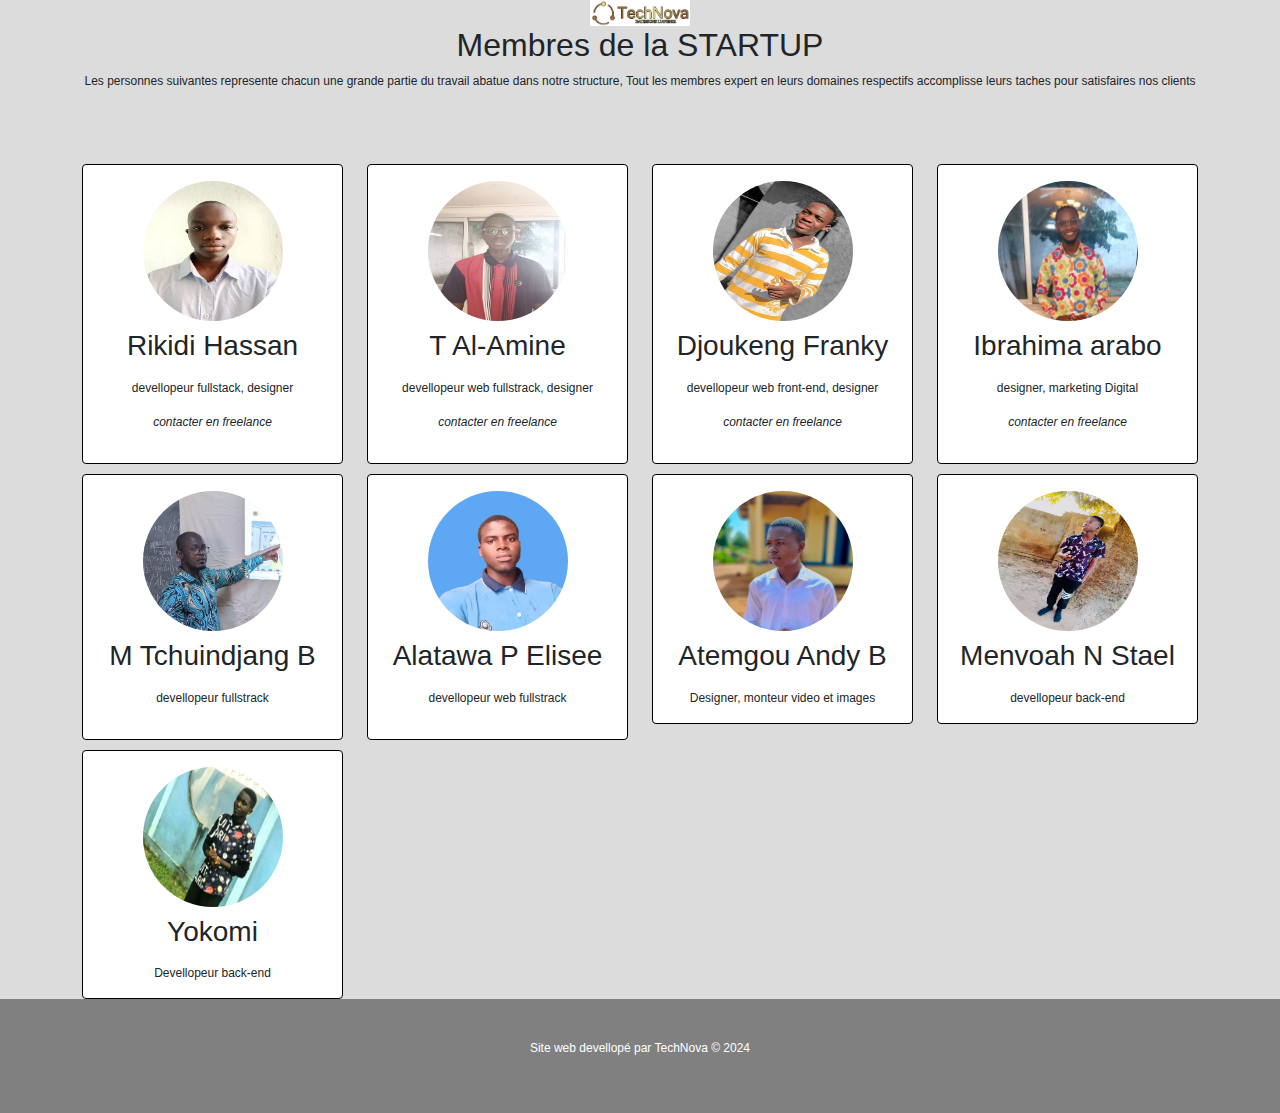
==== membres.html @ 88f5d5d1 "Add files via upload" ====
<!DOCTYPE html>
<html lang="en">
<head>
    <meta charset="UTF-8">
    <meta name="viewport" content="width=device-width, initial-scale=1.0">
    <link rel="stylesheet" href="bootstrap/bootstrap-icons.css">
    <link rel="stylesheet" href="bootstrap/bootstrap.min.css">
    <link rel="stylesheet" href="bootstrap/magnific-popup.css">
    <link rel="stylesheet" href="bootstrap/main.css">
    <link rel="stylesheet" href="fontawesome-free/css/all.css">

    <style>
      body{
        background: rgb(220, 220, 220);
        padding: 0;
        margin: 0;
        box-sizing: border-box;
      }
     .membre{
     margin-top: 10px;
  
 
      } 
      .card{
        /* box-shadow: 0 0 0 1px #000; */
        border: 1px solid #000;
      }
    </style>
    <title>Membres | TechNova</title>
</head>
<body>
    <!-- Three columns of text below the carousel -->
    <section id="teams" class="team section-padding">
      <div class="container">
      <div class="row">
          <div class="col-md-12">
              <div class="section-header text-center pb-5 head">
                <img src="assets/imgs/none.png" alt="" width="100">
                  <h2>Membres de la STARTUP</h2>
                  <p>Les personnes suivantes represente chacun une grande partie du travail abatue dans notre structure, Tout les membres expert en leurs domaines respectifs accomplisse leurs taches pour satisfaires nos clients</p>
              </div>
          </div>
      </div>
      <div class="row">
          <div class="col-12 col-md-6 col-lg-3 membre">
              <div class="card text-center">
                  <div class="card-body">
                      <img src="assets/imgs/moi.jpg" alt="" class="bd-placeholder-img rounded-circle" width="140" height="140">
                      <h3 class="card-title py-2">Rikidi Hassan </h3>
                      <p class="card-text">devellopeur fullstack, designer</p>
                          <p class="socials">
                         
                              <i>contacter en freelance
                              </i>
                          </p>
                  </div>
              </div>
          </div>
            <div class="col-12 col-md-6 col-lg-3 membre">
              <div class="card text-center">
                  <div class="card-body">
                      <img src="assets/imgs/chef.jpg" class="bd-placeholder-img rounded-circle" width="140" height="140">
                      <h3 class="card-title py-2">T Al-Amine</h3>
                      <p class="card-text">devellopeur web fullstrack, designer</p>
                          <p class="socials">
                            <p class="socials">
                           
                                <i>contacter en freelance
                                </i>
   
                          </p>
                  </div>
              </div>
          </div>
          <div class="col-12 col-md-6 col-lg-3 membre">
              <div class="card text-center">
                  <div class="card-body">
                      <img src="assets/imgs/dj.jpg" alt="" class="bd-placeholder-img rounded-circle" width="140" height="140">
                      <h3 class="card-title py-2">Djoukeng Franky</h3>
                      <p class="card-text"> devellopeur web front-end, designer</p>
                          <p class="socials">
                          <p class="socials">
                         
                              <i>contacter en freelance
                              </i>
                          </p>
                  </div>
              </div>
          </div>
        <div class="col-12 col-md-6 col-lg-3 membre">
              <div class="card text-center">
                  <div class="card-body">
                      <img src="assets/imgs/arabo.jpg" alt="" class="bd-placeholder-img rounded-circle" width="140" height="140">
                      <h3 class="card-title py-2">Ibrahima arabo</h3>
                      <p class="card-text">designer, marketing Digital</p>
                          <p class="socials">
                          <p class="socials">
                         
                              <i>contacter en freelance
                              </i>
                          </p>
                  </div>
              </div>
            </div>
          <div class="col-12 col-md-6 col-lg-3 membre">
              <div class="card text-center">
                  <div class="card-body">
                      <img src="assets/imgs/grandprof.jpg" alt="" class="bd-placeholder-img rounded-circle" width="140" height="140">
                      <h3 class="card-title py-2">M Tchuindjang B</h3>
                      <p class="card-text">devellopeur fullstrack</p>
                              </i>
                          </p>
                  </div>
              </div>
          </div> 
          <div class="col-12 col-md-6 col-lg-3 membre">
            <div class="card text-center">
                <div class="card-body">
                    <img src="assets/imgs/elisee.jpg" alt="" class="bd-placeholder-img rounded-circle" width="140" height="140">
                    <h3 class="card-title py-2">Alatawa P Elisee</h3>
                    <p class="card-text">devellopeur web fullstrack</p>
                        <p class="socials">
                            <i class="fa fa-phone"></i>
                            <i class="fa fa-comment"></i>
                            <i class="fa fa-id-badge"></i>
                            <i class="fa fa-whatsapp"></i>
                        </p>
                </div>
            </div>
        </div> 
      <div class="col-12 col-md-6 col-lg-3 membre">
        <div class="card text-center">
            <div class="card-body">
                <img src="assets/imgs/andy.jpg" alt="" class="bd-placeholder-img rounded-circle" width="140" height="140">
                <h3 class="card-title py-2">Atemgou Andy B</h3>
                <p class="card-text">Designer, monteur video et images</p>

            </div>
        </div>
    </div> 
    <div class="col-12 col-md-6 col-lg-3 membre">
        <div class="card text-center">
            <div class="card-body">
                <img src="assets/imgs/menvoah.jpg" alt="" class="bd-placeholder-img rounded-circle" width="140" height="140">
                <h3 class="card-title py-2">Menvoah N Stael</h3>
                <p class="card-text">devellopeur back-end</p>

            </div>
        </div>
    </div> 
    <div class="col-12 col-md-6 col-lg-3 membre">
        <div class="card text-center">
            <div class="card-body">
                <img src="assets/imgs/yokomi.jpg" alt="" class="bd-placeholder-img rounded-circle" width="140" height="140">
                <h3 class="card-title py-2">Yokomi</h3>
                <p class="card-text">Devellopeur back-end</p>

            </div>
        </div>
    </div> 
      
      
      
      </div>
      </section>
      <Footer style="background-color: gray;padding: 40px;color: #fff;text-align: center;">
        <p>Site web devellopé par TechNova &copy  2024</p>
      </Footer>
</body>
</html>
---- bootstrap/main.css ----
/* Modification of scroll bar */
::-webkit-scrollbar{
  width: 10px;
}
::-webkit-scrollbar-track{
  border-radius: 5px;
  box-shadow: inset 0 0 10px rgba(0, 0, 0, .1);
}
::-webkit-scrollbar-thumb{
  border-radius: 5px;
  background: #27AAE1;
}
::-webkit-scrollbar-thumb:hover{
  background: rgba(30, 140, 200, 1);
}


body{
  font-family: Arial;
  font-size: 15px;
}
p{
  font-size: 12px;
}
a{
  text-decoration: none;
}
.pub_info_image{
  float: left;
  border-radius: 100%;
  overflow: hidden;
  width: 50px;
  height: 50px;
  background: rgb(166, 166, 166);
}
.pub_info_image img{
  width: 100%;
  height: 100%;
}

/* ------------------------------------------------------------------------------- */
/* ---------------------------------post_form------------------------------------- */
/* ------------------------------------------------------------------------------- */

.post_form li{
  display: inline-block;
}
.publish_set{
  padding-top: 20px;
}
.publish_set input{
  color: white;
  border-radius: 20px;
}
.submit_post_but{
  background: #27AAE1;
}

/* ------------------------------------------------------------------------------- */
/* ---------------------------------Navbar---------------------------------------- */
/* ------------------------------------------------------------------------------- */

nav a{
  color: white;
}
.navLogo{
  width: 80px;
  height: auto;
}
.navbar strong{
  font-size: 30px;
}

/* -------------------------------------------------------------------------------------------------------- */
/* ---------------------------------PAGE includes/sideMenu_left.php---------------------------------------- */
/* -------------------------------------------------------------------------------------------------------- */

.main_sideMenu_left{
  /* position: fixed; */
  transition: 1s;
}
.person_personnal_info a{
  text-decoration: none;
  color: #ffffff;
}
.profile_menu{
  padding-top: 50px;
}
.profile_menu a{
  text-decoration: none;
  color: #000000;
  transition: .5s;
}
.profile_menu a:hover{
  color: #27AAE1;
}
.profile_menu li{
  display: block;
}
.profile_info{
  padding-top: 3%;
  background: #27AAE1;
  border-radius: 5px;
  color: white;
}
.profile_info div{
  display: inline-block;
}
.chatOnline{
  background: #8DC63F;
  color: white;
  border-radius: 20px;
  font-weight: bold;
}
.main_sideMenu_left_but{
  width: 100px;
  height: 100px;
  background: green;
  border-radius: 50px;
  /* position: fixed; */
  position: absolute;
  margin-top: 50%;
  margin-left: -50px;
  display: none;
}
.main_sideMenu_left_but img{
  width: 100%;
  height: auto;
}
/* -----------------------------For the responssive of the side Menu left---------------------------------- */
@media (max-width:768px) {
  .main_sideMenu_left{
    position: absolute;
    background: rgba(0, 0, 0, 1);
    z-index: 1;
    width: 100%;
    margin-left: -100%;
    position: fixed;
  }
  .main_sideMenu_left_but{
    display: block;
    z-index: 1;
  }
  .main_sideMenu_left a{
    color: #ffffff;
  }
  .main_sideMenu_left hr{
    background: #ffffff;
  }
  .friends_Online img{
    display: inline-block;
  }
  .friends_Online{

  }
}

/* -------------------------------------------------------------------------------------------------------- */
/* ---------------------------------PAGE includes/sideMenu_right.php--------------------------------------- */
/* -------------------------------------------------------------------------------------------------------- */

.friend_suggest div{
  display: inline-block;
}
.fsin{
  padding-left: 5px;
  padding-top: 5px;
}
.fsin p{
  color: #27AAE1;
}
.fsin a{
  color: #8DC63F;
}
.fsi{
  float: left;
}
.fst{
  padding-top: 3%;
}

/* -------------------------------------------------------------------------------------- */
/* ---------------------------------PAGE NEWSFEED---------------------------------------- */
/* -------------------------------------------------------------------------------------- */

.news img{
  width: 100%;
  height: auto;
}
.publication{
  background: #F8F8F8;
}
.publication .publication_image{
  width: 100%;
  max-height: 350px;
  /* height: 350px; */
  overflow: hidden;
}
@media (max-width:991px) {
  .publication .publication_image{
    height: auto;
    /* background: red; */
  }
}
.publication_info{
  padding-top: 15px;
}
.publication_info div{
  display: inline-block;
}
.pub_name{
  color: #27AAE1;
}
.pub_stat{
  color: #8DC63F;
}
.like_unlike{
  float: right;
}
.commenter b{
  color: #27AAE1;
}
.publication_comments div{
  display: inline-block;
}
.publication_comments{
  padding-bottom: 15px;
}
.commenter_picture{
  background: rgba(166, 166, 166);
  width: 60px;
  height: 60px;
  border-radius: 100%;
  overflow: hidden;
  float: left;
}
.post_comment{
  margin-left: 20px;
  width: 100%;
}
.commenter_picture img{
  width: 100%;
  height: 100%;
  /*padding-right: 15px;/*As the image is already in a defined bootstrap column, it will instead deform the image*/
}
.reply_pub{
  width: 100%;
}
.reply_pub div{
  display: inline-block;
  margin-left: 2px;
}
.replyer_image{
  width: 50px;
  height: 50px;
  border-radius: 100%;
  overflow: hidden;
  float: left;
}
.replyer_image img{
  width: 100%;
  height: 100%;
}
.comments_show{
  overflow: hidden;
  overflow-y: scroll;
  max-height: 220px;
}

/* -------------------------------------------------------------------------------------------------------- */
/* --------------------------------------PAGE edit_profile.php--------------------------------------------- */
/* -------------------------------------------------------------------------------------------------------- */

.page_Hidden{
  display: none;
}
.edit_element h4 i{
  color: #27AAE1;
}

/* -------------------------------------------------------------------------------------------------------- */
/* -------------------------PAGE includes/profile/profile_header.php--------------------------------------- */
/* -------------------------------------------------------------------------------------------------------- */

.profile_background_modif a, .profile_picture_modif a{
  position: absolute;
  color: #ffffff;
  font-size: 30px;
  transition: .5s;
}
.profile_background_modif a:hover, .profile_picture_modif a:hover{
  color: #27AAE1;
}
.edit_prof{
  /* background: url("../images/profile/night.jpg"); */
  background-size: cover;
  /* background-repeat: no-repeat;
  background-position: fixed; */
  height: 55vh;
  border-bottom-left-radius: 5px;
  border-bottom-right-radius: 5px;
}
.small_nav{
  margin-top: 250px;
  background: rgba(0,0,0,0.7);
  border-radius: 5px;
}
/* .small_nav img{
position: absolute;
margin-top: -250px;
} */
.small_nav a{
  margin-left: 25px;
  text-decoration: none;
  color: white;
}
.right_small_nav{
  float: right;
  margin-right: 10px;
  background: #27AAE1;
  font-weight: bold;
  color: white;
  padding: 10px;
  border-radius: 20px;
  margin-top: 25px;
}
.small_nav img{
  width: 100px;
  height: 100px;
}
/* -------------------------------------------------------------------------------------------------------- */
/* --------------------------------PAGE includes/profile/profile_owner_name.php---------------------------------- */
/* -------------------------------------------------------------------------------------------------------- */

.person_name{
  padding-top: 20px;
}
.person_name h2{
  color: #27AAE1;
}

/* -------------------------------------------------------------------------------------------------------- */
/* --------------------------------PAGE includes/profile/profile_left.php---------------------------------- */
/* -------------------------------------------------------------------------------------------------------- */

.left_side_menu{
  padding-top: 15px;
}
.left_side_menu li{
  display: block;
  padding: 15px;
  margin-top: 5px;
  text-decoration: none;
  color: black;
  cursor: pointer;
}
.left_side_menu li:hover{
  color: #8DC63F;
}
.left_side_menu .active{
  border-left: 5px solid #8DC63F;
  color: #8DC63F;
}
/* This is for the left side bar view on phone */
.phone_profile_left li{
  display: inline-block;
}

/* -------------------------------------------------------------------------------------------------------- */
/* --------------------------------PAGE includes/profile/update_basic.php---------------------------------- */
/* -------------------------------------------------------------------------------------------------------- */

.basic_info_update{
  padding-bottom: 20px;
}
.basic_info_update label{
  font-weight: bold;
}
.updbasic{
  width: 100%;
  border-radius: 20px;
  background: #27AAE1;
  color: white;
}

/* -------------------------------------------------------------------------------------------------------- */
/* --------------------------------PAGE includes/profile/password_change.php------------------------------- */
/* -------------------------------------------------------------------------------------------------------- */

.password_info_update{
  padding-bottom: 20px;
}
.password_info_update label{
  font-weight: bold;
}
.updpassword{
  width: 100%;
  border-radius: 20px;
  background: #27AAE1;
  color: white;
}

/* -------------------------------------------------------------------------------------------------------- */
/* ---------------------------PAGE includes/profile/update_education_and_work.php-------------------------- */
/* -------------------------------------------------------------------------------------------------------- */

.education_update{
  padding-bottom: 20px;
}
.education_update label{
  font-weight: bold;
}
.updeducation{
  width: 100%;
  border-radius: 20px;
  background: #27AAE1;
  color: white;
}

.work_update{
  padding-bottom: 20px;
}
.work_update label{
  font-weight: bold;
}
.updwork{
  width: 100%;
  border-radius: 20px;
  background: #27AAE1;
  color: white;
}

/* -------------------------------------------------------------------------------------------------------- */
/* ---------------------------------PAGE includes/profile/my_interests.php--------------------------------- */
/* -------------------------------------------------------------------------------------------------------- */

.interests li{
  display: inline-block;
  background: #8DC63F;
  padding: 15px;
  font-weight: bold;
  color: white;
  border-radius: 25px;
}
.interests_update{
  padding-bottom: 20px;
}
.interests_update label{
  font-weight: bold;
}
.updinterest{
  width: 100%;
  border-radius: 20px;
  background: #27AAE1;
  color: white;
}

/* -------------------------------------------------------------------------------------------------------- */
/* ---------------------------------PAGE includes/profile/account_setting.php------------------------------ */
/* -------------------------------------------------------------------------------------------------------- */

.paragraph_bold{
  font-weight: bold;
}
.switch {
  position: relative;
  float: right;
  display: inline-block;
  width: 60px;
  height: 34px;
}
.switch input {
  opacity: 0;
  width: 0;
  height: 0;
}
.slider {
  position: absolute;
  cursor: pointer;
  top: 0;
  left: 0;
  right: 0;
  bottom: 0;
  background-color: #ccc;
  -webkit-transition: .4s;
  transition: .4s;
}
.slider:before {
  position: absolute;
  content: "";
  height: 26px;
  width: 26px;
  left: 4px;
  bottom: 4px;
  background-color: white;
  -webkit-transition: .4s;
  transition: .4s;
}
input:checked + .slider {
  background-color: #8DC63F;
}
input:focus + .slider {
  box-shadow: 0 0 1px #8DC63F;
}
input:checked + .slider:before {
  -webkit-transform: translateX(26px);
  -ms-transform: translateX(26px);
  transform: translateX(26px);
}
/* Rounded sliders */
.slider.round {
  border-radius: 34px;
}
.slider.round:before {
  border-radius: 50%;
}

/* -------------------------------------------------------------------------------------------------------- */
/* --------------------------------------------PAGE timeline_album.php------------------------------------- */
/* -------------------------------------------------------------------------------------------------------- */

.album_right{
  padding-top: 20px;
}
.album_image{
  margin-top: 5px;
  width: 24%;
  height: auto;
}

/* -------------------------------------------------------------------------------------------------------- */
/* --------------------------------------------PAGE timeline_about.php------------------------------------- */
/* -------------------------------------------------------------------------------------------------------- */

.tLARightSide h4 i{
  color: #27AAE1;
}
.TLAInterests li{
  display: inline-block;
  padding: 10px;
  font-weight: bold;
  color: #8DC63F;
  border-radius: 25px;
  font-size: 25px;
}
.TLALanguage li{
  color: #27AAE1;
}
.liked{
  font-size: 20px;
  color: #27AAE1;
  cursor: pointer;
}
.disliked{
  cursor: pointer;
  font-size: 20px;
  color: #8DC63F;
}

/* -------------------------------------------------------------------------------------------------------- */
/* --------------------------------------------PAGE newsfeed_video.php------------------------------------- */
/* -------------------------------------------------------------------------------------------------------- */

.posted_video{
  display: inline-block;
  background: rgba(166, 166, 166, .1);
  border-radius: 5px;
  margin-bottom: 20px;
  width: 49%;
}
.posted_video p, .video_owner_info{
  margin-left: 15px;
}
.video_owner_info div{
  display: inline-block;
}
.video_owner_picture{
  float: left;
}
.video_owner_ad p{
  color: #8DC63F;
}
.posted_video .liked, .posted_video .disliked{
  margin-top: 20px;
}

/* ------------------------------------------------------------------------------- */
/* ---------------------------------faq.php--------------------------------------- */
/* ------------------------------------------------------------------------------- */

.faq_header{
  font-family: monospace;
  color: white;
  background: url("../images/background/background.jpg");
  background-size: cover;
  height: 50vh;
  width: 100%;
  align-content: center;
  text-align: center;
}
.faq_header h1{
  margin-top: 100px;
}
.search_element{
  width: 50%;
  height: 40px;
  border-radius: 30px;
  border: none;
  border: 4px solid #27AAE1;
  outline: none;
  font-family: monospace;
}
.search_but{
  height: 40px;
  width: 40px;
  background: #27AAE1;
  color: white;
  border-radius: 30px;
  border: none;
  margin-left: -50px;
}
.faq_categories{
  /* position: absolute; */
  margin-top: 100px;
  background: linear-gradient(to right, #40CCF2, #1EA2D1);
}
.faq_categories li{
  text-align: center;
  display: inline-block;
  padding-top: 60px;
  padding-bottom: 60px;
}
.faq_categories li a{
  color: white;
}
.questions{
  margin-top: 5px;
  border: 2px solid #A6A6A6;
  border-radius: 5px;
  height: 30px;
}
.questions p{
  display: inline-block;
}
.add_quest{
  font-weight: bolder;
  float: right;
  font-size: 20px;
}
.add_quest a{
  color: #8DC63F;
}
.still_confused a{
  margin-top: 5px;
  border-radius: 5px;
  display: block;
  padding: 10px;
  /* background: red; */
  color: white;
}
.still_confused .aif{
  background-color: #F7931E;
}
.still_confused .st{
  background-color: #ED1E79;
}
.still_confused .eu{
  background-color: #29ABE2;
}
.still_confused .cu{
  background-color: #93278F;
}

/* ------------------------------------------------------------------------------- */
/* ----------------------newsfeed_people_nearby.php------------------------------- */
/* ------------------------------------------------------------------------------- */

.people_nearby div{
  display: inline-block;
}
.firend_details{
  /* float: left; */
}
.friend_details_right{
  padding-left: 25px;
}
.friend_details_right b{
  color: #27AAE1;
}
.friend_details_right i{
  color: #A6A6A6;
}
.but_add_friend{
  float: right;
}
.but_add_friend a{
  color: #ffffff;
  background: #27AAE1;
  padding: 10px;
  border-radius: 30px;
  text-decoration: none;
}

/* ------------------------------------------------------------------------------- */
/* ---------------------------------contact.php----------------------------------- */
/* ------------------------------------------------------------------------------- */

.contact_header{
  background: #A6A6A6;
  height: 20em;
  width: 100%;
}
.contact_header h1{
  margin-top: 2%;
  display: flex;
  justify-content: center;
  font-weight: bolder;
}
.contact_form{
  display: flex;
  justify-content: center;
  position: relative;
}
.contact_form form{
  background: #ffffff;
  margin-top: -5%;
  border-radius: 5px;
}
.contact_form h4{
  font-weight: bolder;
  font-family: monospace;
}
.form_els{
  position: relative;
}
.contact_form .form_els label{
  position: absolute;
  padding-left: 5px;
  margin-top: 15px;
  pointer-events: none;
  color: #A6A6A6;
  transition: .5s;
}
.contact_form .form_els input{
  height: 35px;
  width: 100%;
  border-radius: 5px;
  border: 1px solid #A6A6A6;
  margin-top: 10px;
  outline: none;
}
.form_els input:focus~label,
.form_els input:valid~label{/*Ces codes ne fonctionnent pas*/
  margin-top: 90px;
}
.contact_form .form_els textarea{
  height: 80px;
  width: 100%;
  border-radius: 5px;
  border: 1px solid #A6A6A6;
  margin-top: 10px;
  outline: none;
}
.contact_sub_but{
  text-decoration: none;
  color: #ffffff;
  padding: 10px;
  border-radius: 25px;
  font-weight: bold;
  border: none;
  background: #27AAE1;
}
.contact_rs_form i{
  border-radius: 30px;
  padding: 10px;
  border: 1px solid #A6A6A6;
  color: #8DC63F;
}
.contact_icons i{
  margin-left: 5px;
  border-radius: 5px;
  padding: 10px;
  border: 1px solid #A6A6A6;
  color: #A6A6A6;
  transition: 0.5s;
}
.contact_icons i:hover{
  background: #A6A6A6;
  color: #ffffff;
}

/* -------------------------------------------------------------------------------------------------------- */
/* --------------------------------------------PAGE newsfeed_image.php------------------------------------- */
/* -------------------------------------------------------------------------------------------------------- */

.newsfeedimage div{
  display: inline-block;
}
.posted_image{
  background: rgba(166, 166, 166, .1);
  border-radius: 5px;
  margin-bottom: 20px;
  width: 49%;
  height: auto;
}
.simple_image{
  width: 100%;
  max-height: 200px;
  overflow: hidden;
}
.simple_image img{
  width: 100%;
  height: auto;
}
.image_owner_info div{
  display: inline-block;
}
.image_owner_picture{
  float: left;
}
.image_owner_ad p{
  color: #8DC63F;
}
.posted_image .liked, .posted_image .disliked{
  margin-top: 20px;
}

/* -------------------------------------------------------------------------------------------------------- */
/* ---------------------------------PAGE includes/newsfeed_messages.php------------------------------------ */
/* -------------------------------------------------------------------------------------------------------- */

.message_box div{
  display: inline-block;
}
/* .message_content, .message_senders_info{
  height: 60vh;
  overflow-y: scroll;
} */
.message_senders_info{
  float: left;
  height: 60vh;
  overflow-y: scroll;
}
.message_content{
  height: 49vh;
  overflow-y: scroll;
}
.message_content{
  margin-left: -5px;
}
@media (min-width:768px) {/* This is to display the .message_content and .message_senders_info correctly on the same line without errors when screen changes */
  .message_content{
    /* margin-left: -5px; */
  }
}
.friend_message div{
  display: inline-block;
}
.msin{
  padding-left: 5px;
  padding-top: 5px;
}
.msin p{
  font-size: 11px;
  color: #27AAE1;
}
.fsin a{
  color: #8DC63F;
}
.msi{
  float: left;
}
.mst{
  padding-top: 3%;
}
.msin .message_brief{
  color: #A6A6A6;
}
.friends_full_message div, .my_message div{
  display: inline-block;
}
.friends_full_message, .my_message{
  padding-bottom: 15px;
}
.message_content .my_message{
  float: right;
}
.message_content .message{
  width: 100%;
}
.friends_full_message .conv_message{
  background: rgba(143, 199, 64, .2);
  border-radius: 5px;
}
.my_message .conv_message{
  background: rgba(39, 170, 225, .2);
  border-radius: 5px;
}
.conv_message{
  padding: 5px;
  width: 270px;
}
.send_message_form{
  background: rgba(166, 166, 166, .2);
  border-bottom-left-radius: 5px;
  border-bottom-right-radius: 5px;
}

/* -------------------------------------------------------------------------------------------------------- */
/* ------------------------------------PAGE newsfeed_friends.php------------------------------------------- */
/* -------------------------------------------------------------------------------------------------------- */

.newsfeedfriends .friend_box{
  display: inline-block;
}
.friend_box{
  background: rgba(166, 166, 166, .1);
  padding-bottom: 5px;
  border-radius: 5px;
  margin-bottom: 10px;
  width:49%;
  height:auto;
}
.friend_box .friend_box_f_image{
  position: absolute;
  margin-top: -60px;
  margin-left: 10px;
}
.friend_box .friend_box_ad{
  padding-top: 20px;
  margin-left: 10px;
}

/* -------------------------------------------------------------------------------------------------------- */
/* ------------------------------------PAGE timeline_friends.php------------------------------------------- */
/* -------------------------------------------------------------------------------------------------------- */

.timelinefriends{
  margin-top: 15px;
}
.timelinefriends .friend_box{
  display: inline-block;
}

/* -------------------------------------------------------------------------------------------------------- */
/* ------------------------------------PAGE post_article.php------------------------------------------- */
/* -------------------------------------------------------------------------------------------------------- */

.main_poster_info div{
  display: inline-block;
}
.profile_poster_image{
  float: left;
}
.profile_poster_info{
  padding-left: 5px;
}
.profile_poster_info p{
  font-size: 15px;
  font-weight: bold;
}
.profile_poster_info select{
  padding: 3px;
  font-size: 12px;
  font-weight: bold;
  border-radius: 5px;
  border: 2px solid rgb(50, 50, 50);
  color: rgb(50, 50, 50);
  outline: none;
}
.article_form form textarea{
  border-top: none;
  border-top-right-radius: 0px;
  border-top-left-radius: 0px;
}
.photo_video_post{
  background: none;
  /* color: red; */
}
.article_form i{
  color: #27AAE1
}
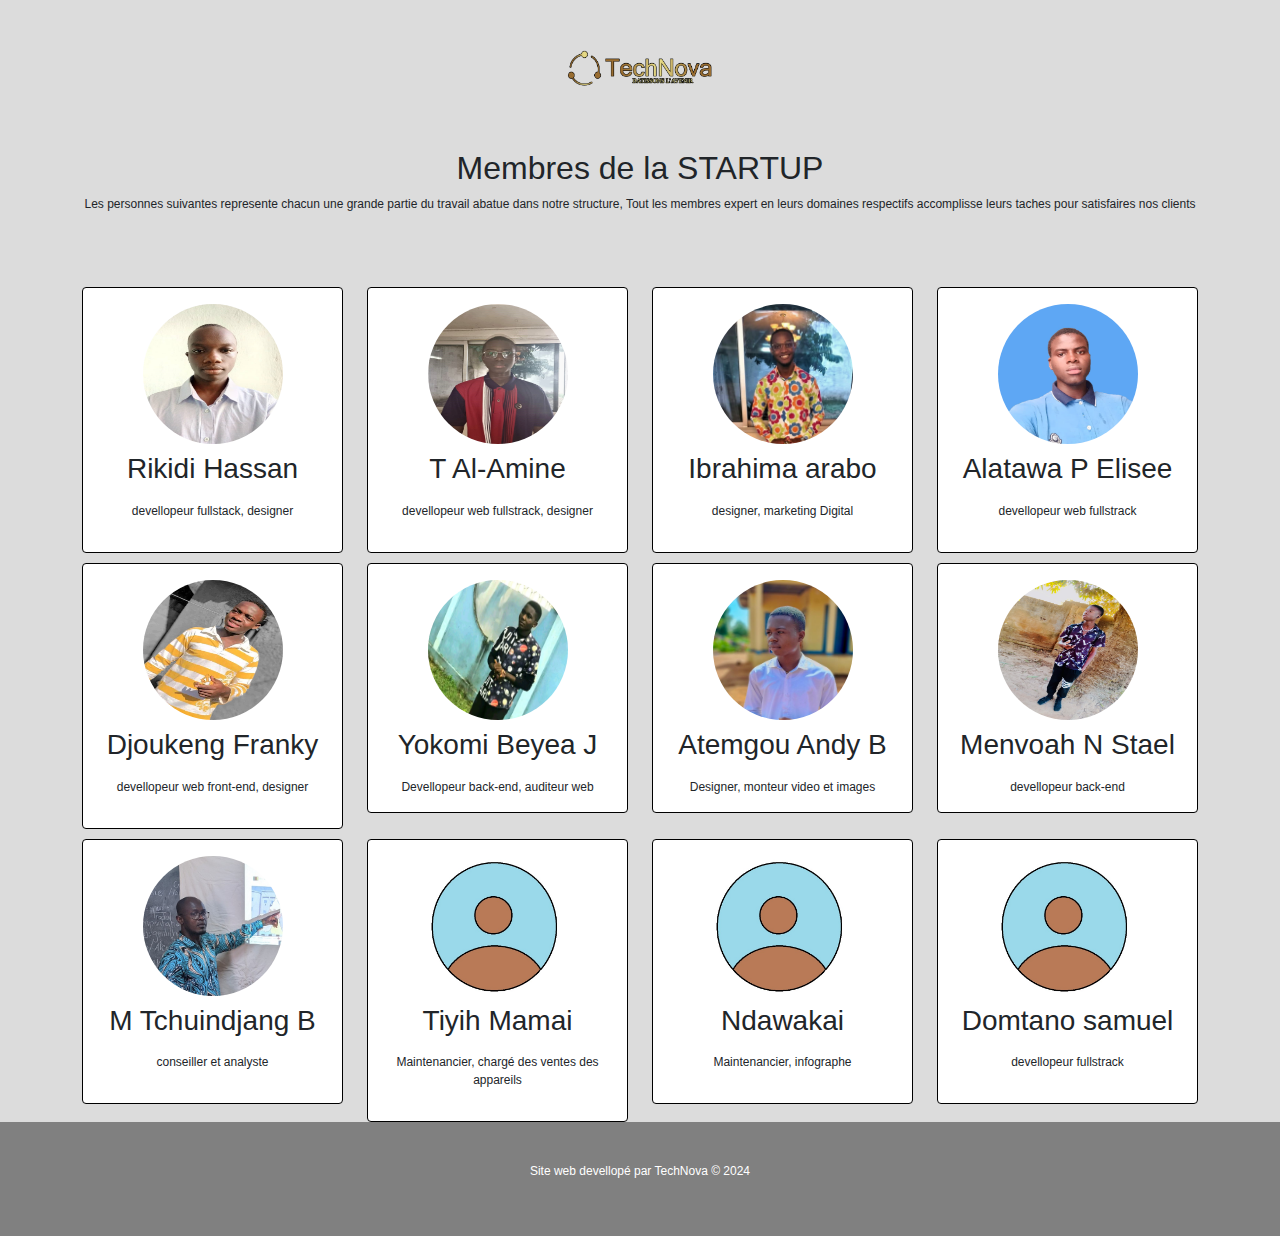
==== commit d0ce19f9: "Add files via upload" ====
--- a/membres.html
+++ b/membres.html
@@ -35,7 +35,7 @@
       <div class="row">
           <div class="col-md-12">
               <div class="section-header text-center pb-5 head">
-                <img src="assets/imgs/none.png" alt="" width="100">
+                <img src="assets/imgs/none - Copie.png" alt="" width="200">
                   <h2>Membres de la STARTUP</h2>
                   <p>Les personnes suivantes represente chacun une grande partie du travail abatue dans notre structure, Tout les membres expert en leurs domaines respectifs accomplisse leurs taches pour satisfaires nos clients</p>
               </div>
@@ -50,8 +50,7 @@
                       <p class="card-text">devellopeur fullstack, designer</p>
                           <p class="socials">
                          
-                              <i>contacter en freelance
-                              </i>
+                              
                           </p>
                   </div>
               </div>
@@ -64,55 +63,25 @@
                       <p class="card-text">devellopeur web fullstrack, designer</p>
                           <p class="socials">
                             <p class="socials">
-                           
-                                <i>contacter en freelance
-                                </i>
-   
                           </p>
                   </div>
               </div>
           </div>
           <div class="col-12 col-md-6 col-lg-3 membre">
-              <div class="card text-center">
-                  <div class="card-body">
-                      <img src="assets/imgs/dj.jpg" alt="" class="bd-placeholder-img rounded-circle" width="140" height="140">
-                      <h3 class="card-title py-2">Djoukeng Franky</h3>
-                      <p class="card-text"> devellopeur web front-end, designer</p>
-                          <p class="socials">
-                          <p class="socials">
-                         
-                              <i>contacter en freelance
-                              </i>
-                          </p>
-                  </div>
-              </div>
+            <div class="card text-center">
+                <div class="card-body">
+                    <img src="assets/imgs/arabo.jpg" alt="" class="bd-placeholder-img rounded-circle" width="140" height="140">
+                    <h3 class="card-title py-2">Ibrahima arabo</h3>
+                    <p class="card-text">designer, marketing Digital</p>
+                        <p class="socials">
+                        <p class="socials">
+                       
+                            
+                        </p>
+                </div>
+            </div>
+            
           </div>
-        <div class="col-12 col-md-6 col-lg-3 membre">
-              <div class="card text-center">
-                  <div class="card-body">
-                      <img src="assets/imgs/arabo.jpg" alt="" class="bd-placeholder-img rounded-circle" width="140" height="140">
-                      <h3 class="card-title py-2">Ibrahima arabo</h3>
-                      <p class="card-text">designer, marketing Digital</p>
-                          <p class="socials">
-                          <p class="socials">
-                         
-                              <i>contacter en freelance
-                              </i>
-                          </p>
-                  </div>
-              </div>
-            </div>
-          <div class="col-12 col-md-6 col-lg-3 membre">
-              <div class="card text-center">
-                  <div class="card-body">
-                      <img src="assets/imgs/grandprof.jpg" alt="" class="bd-placeholder-img rounded-circle" width="140" height="140">
-                      <h3 class="card-title py-2">M Tchuindjang B</h3>
-                      <p class="card-text">devellopeur fullstrack</p>
-                              </i>
-                          </p>
-                  </div>
-              </div>
-          </div> 
           <div class="col-12 col-md-6 col-lg-3 membre">
             <div class="card text-center">
                 <div class="card-body">
@@ -125,6 +94,31 @@
                             <i class="fa fa-id-badge"></i>
                             <i class="fa fa-whatsapp"></i>
                         </p>
+                </div>
+            </div>
+        </div> 
+          <div class="col-12 col-md-6 col-lg-3 membre">
+              <div class="card text-center">
+                  <div class="card-body">
+                      <img src="assets/imgs/dj.jpg" alt="" class="bd-placeholder-img rounded-circle" width="140" height="140">
+                      <h3 class="card-title py-2">Djoukeng Franky</h3>
+                      <p class="card-text"> devellopeur web front-end, designer</p>
+                          <p class="socials">
+                          <p class="socials">
+                         
+                              
+                          </p>
+                  </div>
+              </div>
+          </div>
+
+        <div class="col-12 col-md-6 col-lg-3 membre">
+            <div class="card text-center">
+                <div class="card-body">
+                    <img src="assets/imgs/yokomi.jpg" alt="" class="bd-placeholder-img rounded-circle" width="140" height="140">
+                    <h3 class="card-title py-2">Yokomi Beyea J</h3>
+                    <p class="card-text">Devellopeur back-end, auditeur web </p>
+    
                 </div>
             </div>
         </div> 
@@ -148,17 +142,51 @@
             </div>
         </div>
     </div> 
+
     <div class="col-12 col-md-6 col-lg-3 membre">
         <div class="card text-center">
             <div class="card-body">
-                <img src="assets/imgs/yokomi.jpg" alt="" class="bd-placeholder-img rounded-circle" width="140" height="140">
-                <h3 class="card-title py-2">Yokomi</h3>
-                <p class="card-text">Devellopeur back-end</p>
-
+                <img src="assets/imgs/grandprof.jpg" alt="" class="bd-placeholder-img rounded-circle" width="140" height="140">
+                <h3 class="card-title py-2">M Tchuindjang B</h3>
+                <p class="card-text">conseiller et analyste</p>
+                        </i>
+                    </p>
             </div>
         </div>
     </div> 
-      
+    <div class="col-12 col-md-6 col-lg-3 membre">
+        <div class="card text-center">
+            <div class="card-body">
+                <img src="assets/imgs/no.jpg" alt="" class="bd-placeholder-img rounded-circle" width="140" height="140">
+                <h3 class="card-title py-2">Tiyih Mamai</h3>
+                <p class="card-text">Maintenancier, chargé des ventes des appareils</p>
+                        </i>
+                    </p>
+            </div>
+        </div>
+    </div> 
+    <div class="col-12 col-md-6 col-lg-3 membre">
+        <div class="card text-center">
+            <div class="card-body">
+                <img src="assets/imgs/no.jpg" alt="" class="bd-placeholder-img rounded-circle" width="140" height="140">
+                <h3 class="card-title py-2">Ndawakai</h3>
+                <p class="card-text">Maintenancier, infographe</p>
+                        </i>
+                    </p>
+            </div>
+        </div>
+    </div> 
+    <div class="col-12 col-md-6 col-lg-3 membre">
+        <div class="card text-center">
+            <div class="card-body">
+                <img src="assets/imgs/no.jpg" alt="" class="bd-placeholder-img rounded-circle" width="140" height="140">
+                <h3 class="card-title py-2">Domtano samuel</h3>
+                <p class="card-text">devellopeur fullstrack</p>
+                        </i>
+                    </p>
+            </div>
+        </div>
+    </div> 
       
       
       </div>
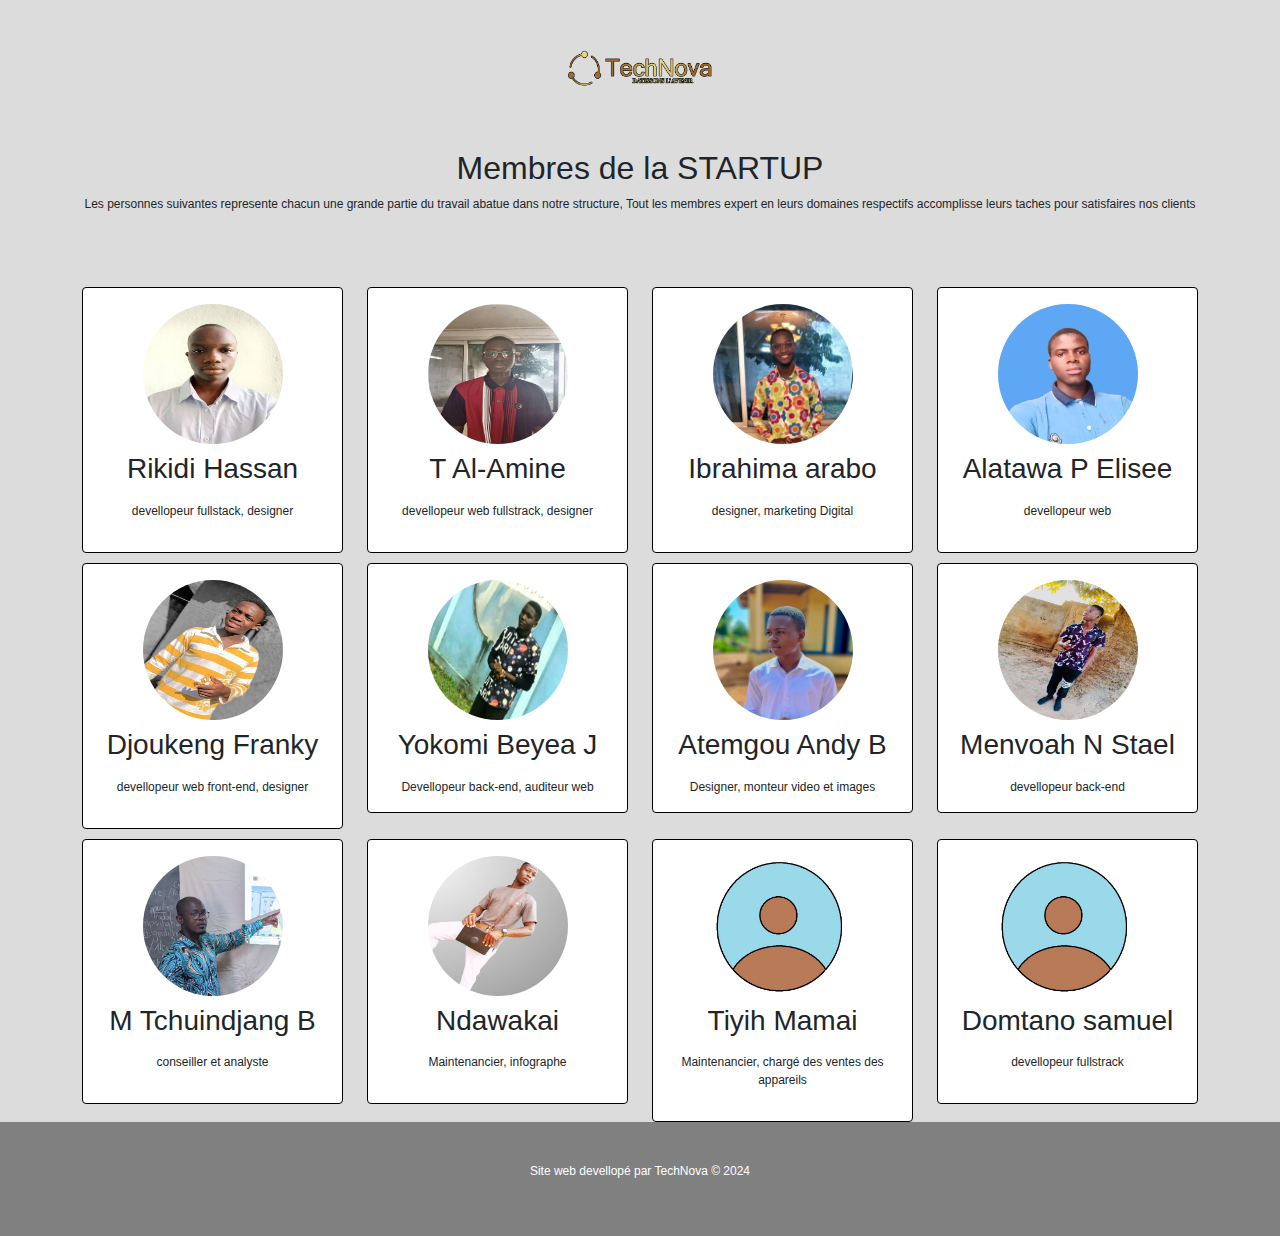
==== commit ace8cfa9: "Update membres.html" ====
--- a/membres.html
+++ b/membres.html
@@ -87,7 +87,7 @@
                 <div class="card-body">
                     <img src="assets/imgs/elisee.jpg" alt="" class="bd-placeholder-img rounded-circle" width="140" height="140">
                     <h3 class="card-title py-2">Alatawa P Elisee</h3>
-                    <p class="card-text">devellopeur web fullstrack</p>
+                    <p class="card-text">devellopeur web</p>
                         <p class="socials">
                             <i class="fa fa-phone"></i>
                             <i class="fa fa-comment"></i>
@@ -154,6 +154,17 @@
             </div>
         </div>
     </div> 
+              <div class="col-12 col-md-6 col-lg-3 membre">
+        <div class="card text-center">
+            <div class="card-body">
+                <img src="assets/imgs/IMG-20240802-WA0000.jpg" alt="" class="bd-placeholder-img rounded-circle" width="140" height="140">
+                <h3 class="card-title py-2">Ndawakai</h3>
+                <p class="card-text">Maintenancier, infographe</p>
+                        </i>
+                    </p>
+            </div>
+        </div>
+    </div>
     <div class="col-12 col-md-6 col-lg-3 membre">
         <div class="card text-center">
             <div class="card-body">
@@ -165,17 +176,7 @@
             </div>
         </div>
     </div> 
-    <div class="col-12 col-md-6 col-lg-3 membre">
-        <div class="card text-center">
-            <div class="card-body">
-                <img src="assets/imgs/no.jpg" alt="" class="bd-placeholder-img rounded-circle" width="140" height="140">
-                <h3 class="card-title py-2">Ndawakai</h3>
-                <p class="card-text">Maintenancier, infographe</p>
-                        </i>
-                    </p>
-            </div>
-        </div>
-    </div> 
+
     <div class="col-12 col-md-6 col-lg-3 membre">
         <div class="card text-center">
             <div class="card-body">
@@ -195,4 +196,4 @@
         <p>Site web devellopé par TechNova &copy  2024</p>
       </Footer>
 </body>
-</html>+</html>
